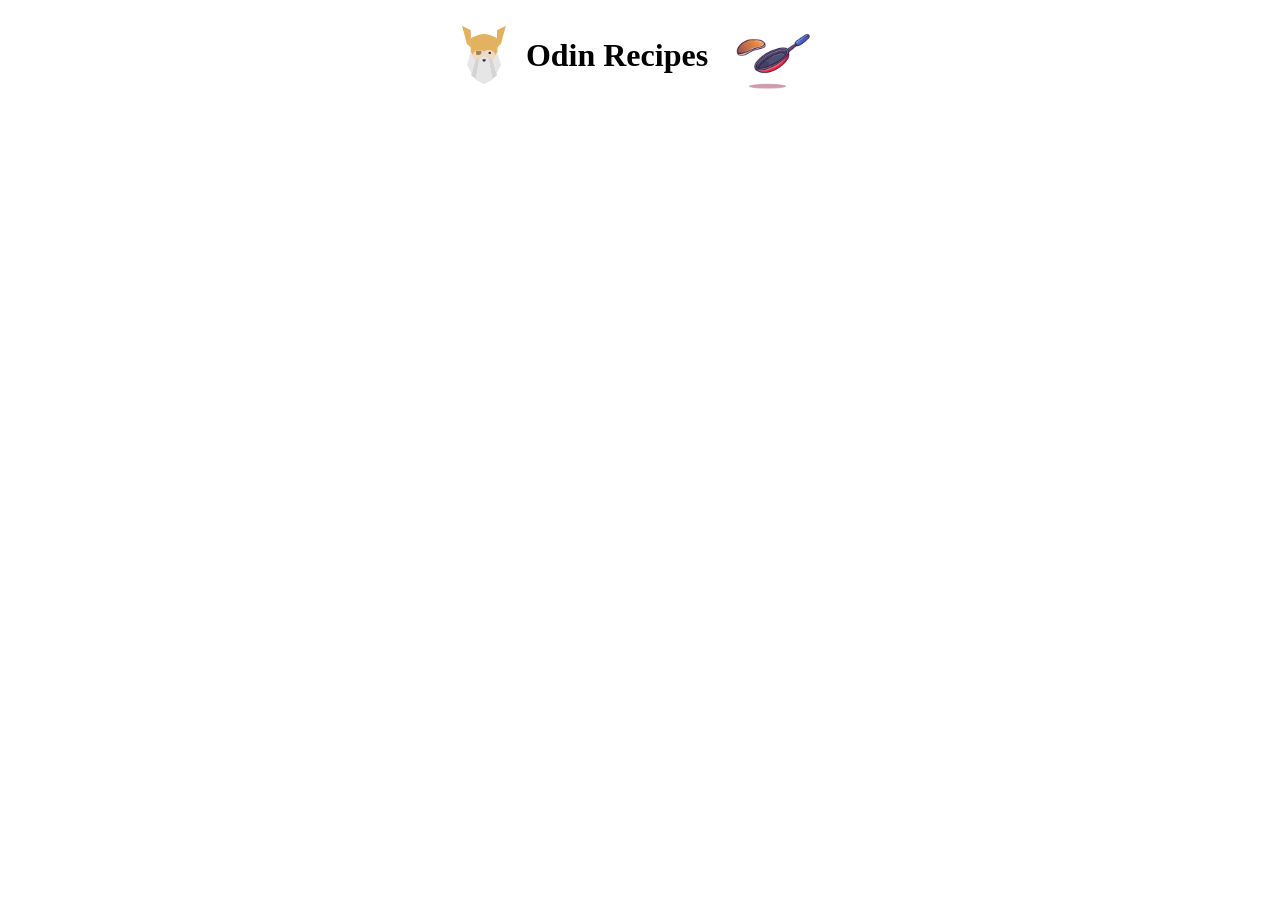
==== index.html @ 71574543 "Add nav bar with basic heading and icons" ====
<!DOCTYPE html>
<html lang="en">
<head>
    <meta charset="UTF-8">
    <meta name="viewport" content="width=device-width, initial-scale=1.0">
    <title>Home</title>
    <link rel="stylesheet" href="css/style.css">
</head>
<body>
    <header class="flex">
        <img src="images/odin-icon-22b41941.svg" alt="odin a greek figure. has big white beard with yellow throne equip.">
        <h1 class="top-heading">Odin Recipes</h1>
        <img height="90" src="images/pancake-floating-with-pan-cartoon-vector-icon-illustration-food-object-icon-concept-isolated-premium-vector-flat-cartoon-style.png" alt="a pan with red base and blue grip tosing a pancake in air">
    </header>
</body>
</html>
---- css/style.css ----
*{
    margin: 0;
    padding: 0;
    box-sizing: border-box;
}

.flex{
    display: flex;
    width: 100%;
    justify-content: center;
    align-items: center;
    gap: 20px;
    flex-wrap: nowrap;
    padding: 10px 10px;
}


.top-heading{
    text-wrap-mode: nowrap;
}

@media screen and (max-width: 380px) {
  .top-heading{
    font-size: 1.5rem;
  }
}
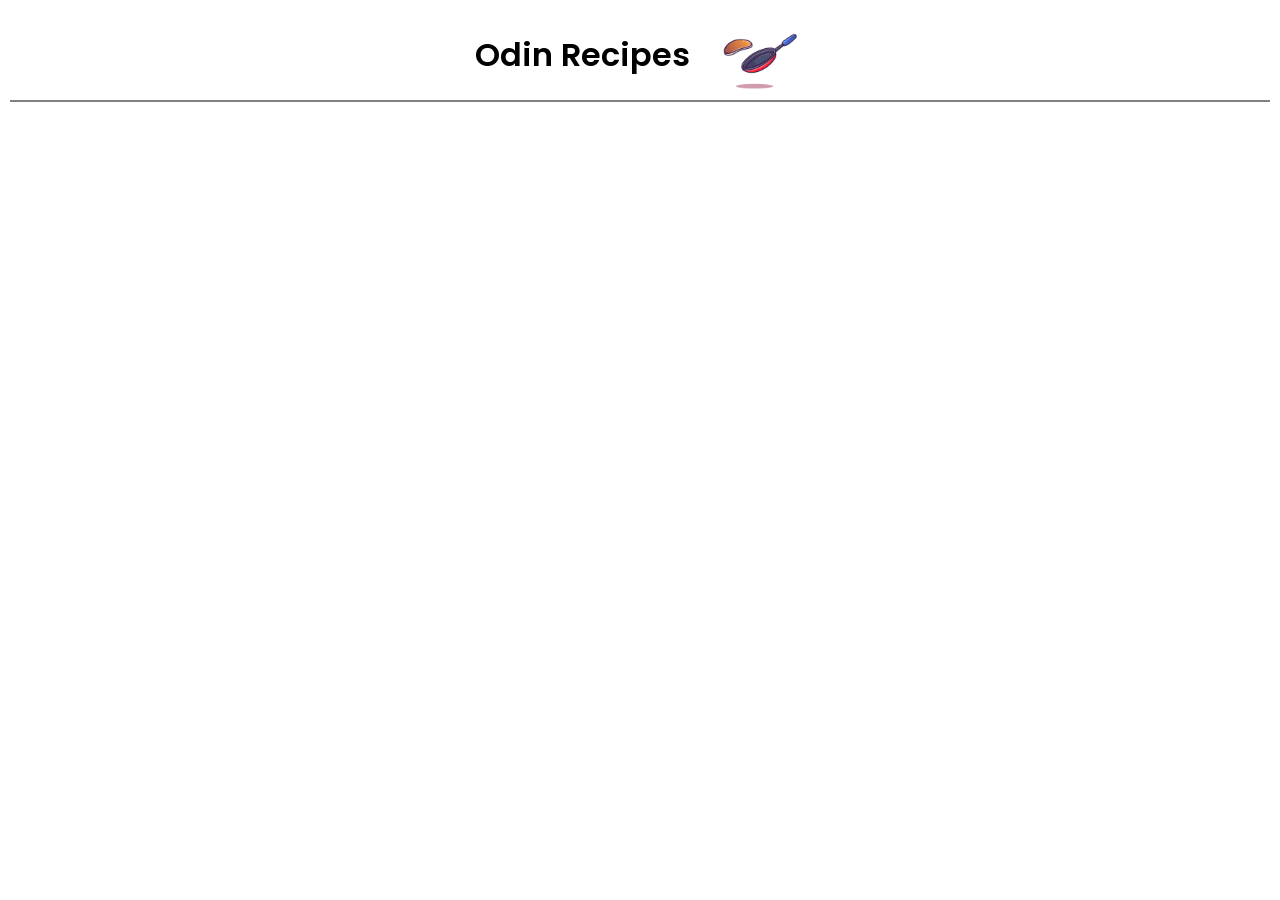
==== commit 84675e45: "Remove odin icon and add border to navbar - Navbar before was too complicated and looked weird - now" ====
--- a/index.html
+++ b/index.html
@@ -1,16 +1,22 @@
 <!DOCTYPE html>
 <html lang="en">
+
 <head>
     <meta charset="UTF-8">
     <meta name="viewport" content="width=device-width, initial-scale=1.0">
     <title>Home</title>
     <link rel="stylesheet" href="css/style.css">
 </head>
+
 <body>
     <header class="flex">
-        <img src="images/odin-icon-22b41941.svg" alt="odin a greek figure. has big white beard with yellow throne equip.">
-        <h1 class="top-heading">Odin Recipes</h1>
-        <img height="90" src="images/pancake-floating-with-pan-cartoon-vector-icon-illustration-food-object-icon-concept-isolated-premium-vector-flat-cartoon-style.png" alt="a pan with red base and blue grip tosing a pancake in air">
+        <div class="itemcontainer">
+            <h1 class="top-heading">Odin Recipes</h1>
+            <img height="90"
+                src="images/pancake-floating-with-pan-cartoon-vector-icon-illustration-food-object-icon-concept-isolated-premium-vector-flat-cartoon-style.png"
+                alt="a pan with red base and blue grip tosing a pancake in air">
+        </div>
     </header>
 </body>
+
 </html>
--- a/css/style.css
+++ b/css/style.css
@@ -1,3 +1,5 @@
+@import url('https://fonts.googleapis.com/css2?family=Poppins:ital,wght@0,100;0,200;0,300;0,400;0,500;0,600;0,700;0,800;0,900;1,100;1,200;1,300;1,400;1,500;1,600;1,700;1,800;1,900&display=swap');
+
 *{
     margin: 0;
     padding: 0;
@@ -5,18 +7,23 @@
 }
 
 .flex{
+    flex-wrap: nowrap;
+    padding: 10px 10px;
+}
+
+.itemcontainer{
     display: flex;
     width: 100%;
     justify-content: center;
     align-items: center;
-    gap: 20px;
-    flex-wrap: nowrap;
-    padding: 10px 10px;
+    gap: 2vw;
+    border-bottom: 2px solid gray;
 }
-
 
 .top-heading{
     text-wrap-mode: nowrap;
+    font-family: "Poppins", sans-serif;
+    font-weight: 600;
 }
 
 @media screen and (max-width: 380px) {
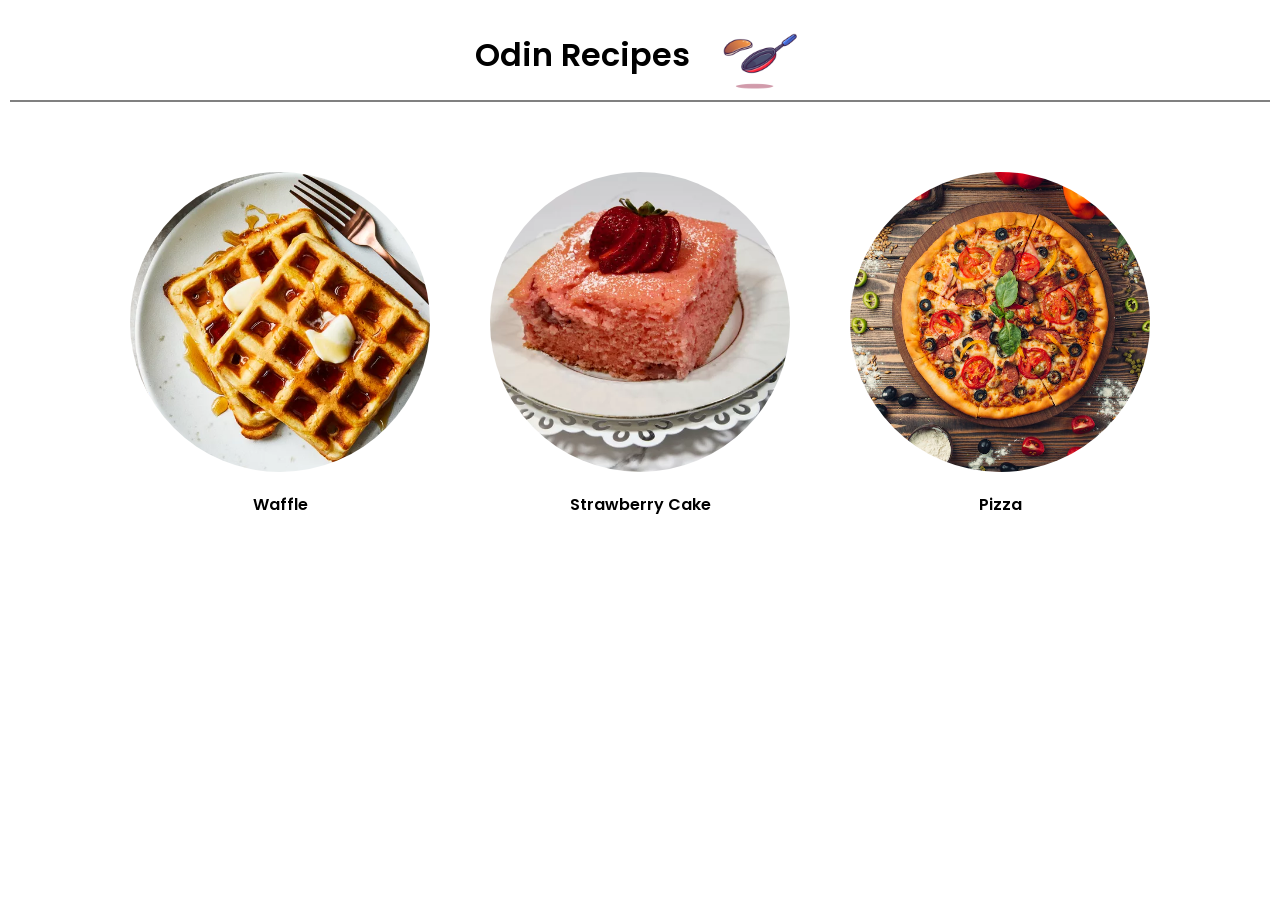
==== commit 57dc5ce5: "Add links on main page for recipes - users now can travel back and forth between different recipies " ====
--- a/index.html
+++ b/index.html
@@ -6,6 +6,7 @@
     <meta name="viewport" content="width=device-width, initial-scale=1.0">
     <title>Home</title>
     <link rel="stylesheet" href="css/style.css">
+    <script src="js/index.js"></script>
 </head>
 
 <body>
@@ -17,6 +18,29 @@
                 alt="a pan with red base and blue grip tosing a pancake in air">
         </div>
     </header>
+    <main class="main">
+        <section>
+            <a class="flex-dishes" href="recipes/waffle.html">
+                <div class="home-img-container img1">
+                </div>
+                <p id="dishname">Waffle</p>
+            </a>
+        </section>
+        <section>
+            <a class="flex-dishes" href="recipes/strawberrycake.html">
+                <div class="home-img-container img2">
+                </div>
+                <p id="dishname">Strawberry Cake</p>
+            </a>
+        </section>
+        <section>
+            <a class="flex-dishes" href="recipes/pizza.html">
+                <div class="home-img-container img3">
+                </div>
+                <p id="dishname">Pizza</p>
+            </a>
+        </section>
+    </main>
 </body>
 
 </html>
--- a/css/style.css
+++ b/css/style.css
@@ -4,11 +4,14 @@
     margin: 0;
     padding: 0;
     box-sizing: border-box;
+    font-family: "Poppins", sans-serif;
 }
 
 .flex{
-    flex-wrap: nowrap;
+    display: flex;
+    flex-direction: column;
     padding: 10px 10px;
+    margin-bottom: 50px;
 }
 
 .itemcontainer{
@@ -18,11 +21,11 @@
     align-items: center;
     gap: 2vw;
     border-bottom: 2px solid gray;
+    margin-bottom: 10px;
 }
 
 .top-heading{
     text-wrap-mode: nowrap;
-    font-family: "Poppins", sans-serif;
     font-weight: 600;
 }
 
@@ -31,3 +34,86 @@
     font-size: 1.5rem;
   }
 }
+
+.flex-dishes{
+  display: flex;
+  flex-direction: column;
+  gap: 20px;
+  align-items: center;
+  width: 100%;
+}
+
+.mb{
+  margin-bottom: 50px;
+}
+
+.dish-img img{
+  width: 300px;
+}
+
+.dish-img p{
+  color: gray;
+}
+
+.Description{
+  padding: 0px 20px;
+}
+
+.descinpara p{
+  padding-bottom: 2px;
+  border-bottom: 0.5px solid gray;
+}
+
+.descinpara p:first-of-type{
+  margin-bottom: 20px;
+}
+
+.steps{
+  padding: 0px 40px;
+  display: flex;
+  flex-direction: column;
+  gap: 10px;
+}
+
+#width-as-needed{
+  width: fit-content;
+}
+
+a{
+  text-decoration: none;
+}
+
+#dishname{
+  color: black;
+  font-weight: 600;
+}
+
+.main{
+  display: flex;
+  flex-wrap: wrap;
+  justify-content: center;
+  gap: 60px;
+}
+
+.img1{
+  background: url("../images/20513-classic-waffles-mfs-025-4x3-81c0f0ace44d480ca69dd5f2c949731a.webp");
+}
+
+.img2{
+  background: url("../images/7333strawberry-cake-ilutzflcat4x3-6cbaf6b747ae4a1c971b56fc32a4ca5f.webp");
+}
+
+.img3{
+   background: url("../images/pizza-pizza-filled-with-tomatoes-salami-olives_140725-1200.avif");
+}
+
+.home-img-container{
+  width: 300px;
+  height: 300px;
+  overflow: hidden;
+  background-size: cover;
+  background-position: center;
+  background-repeat: no-repeat;
+  border-radius: 50%;
+}
+
